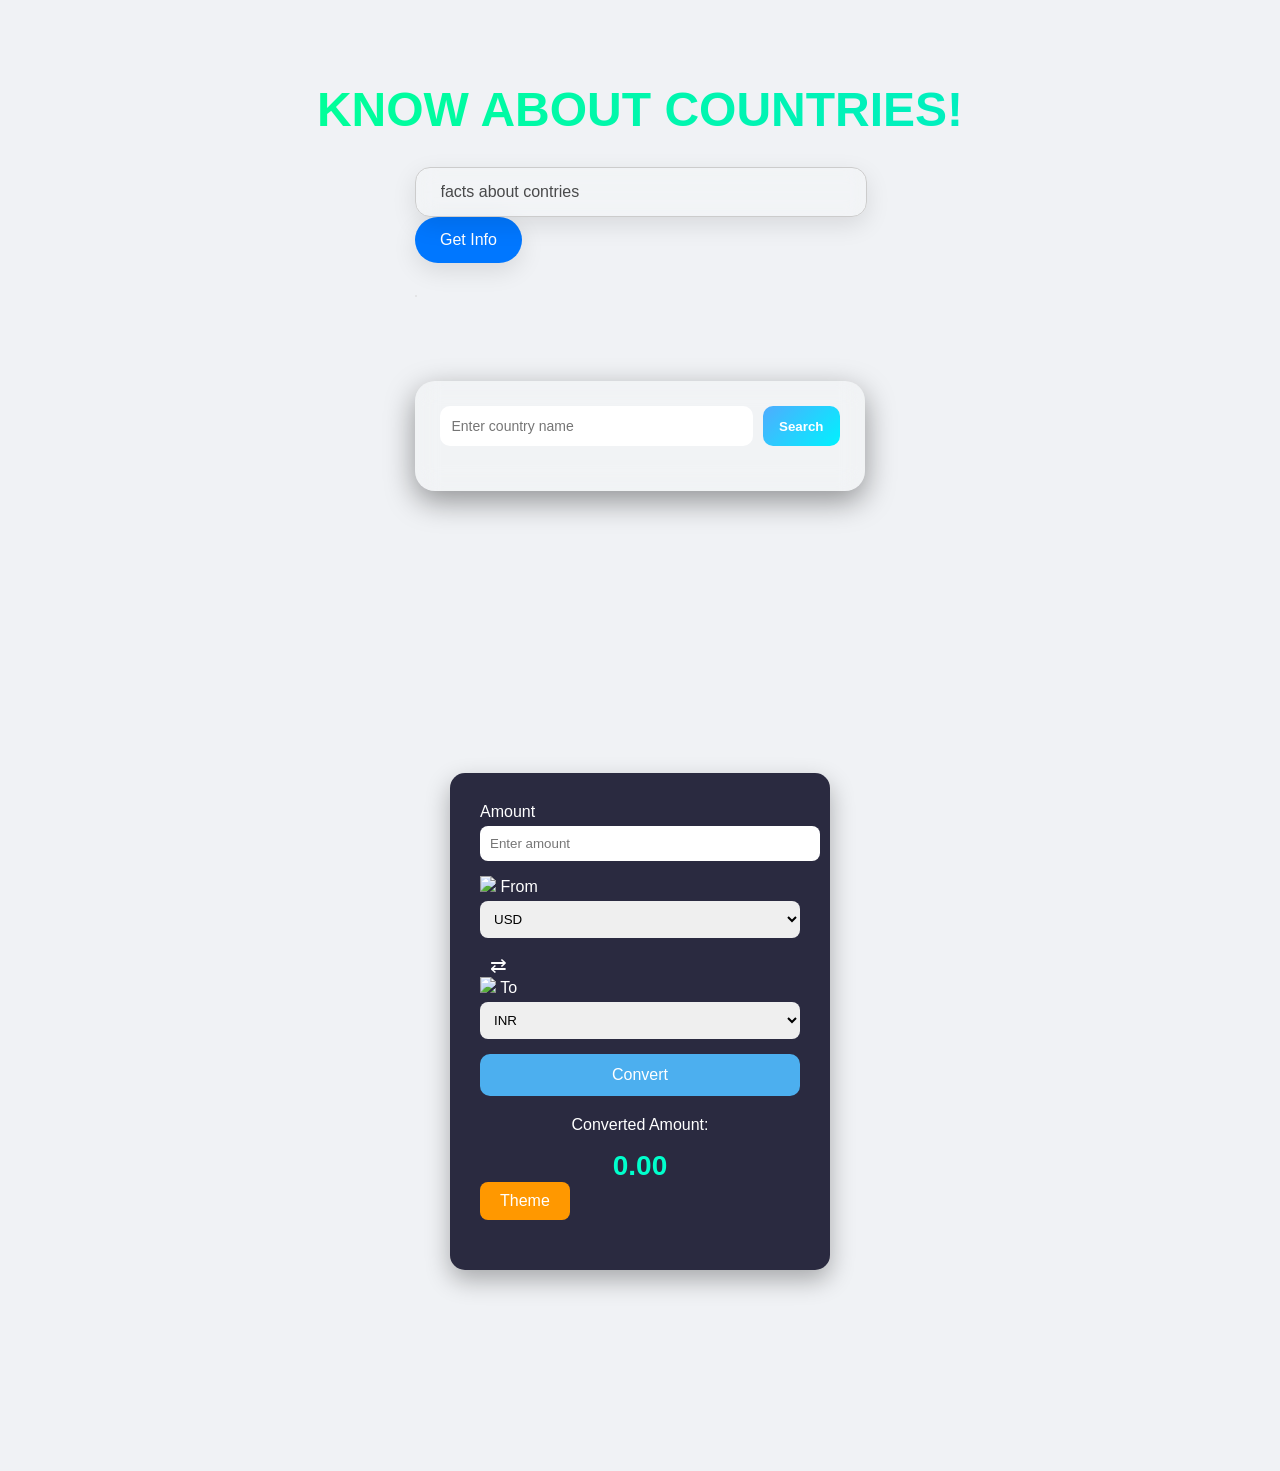
==== index.html @ 5461feb1 "Add files via upload" ====
<!DOCTYPE html>
<html lang="en">
<head>
  <meta charset="UTF-8">
  
</head>
<body>
    <h1 id="country-heading">Know About Countries!</h1>
     <title>Know about your country </title>

    <div>
        <div>
    <input type="text" id="countryInput" placeholder="facts about contries">
    <button id="btn">Get Info</button>
</div>

<div>
    <h2 id="title"></h2>
    <img id="flag" />
    <p id="desc"></p>
</div>
       <div class="country-search">

  <!-- Input + Button -->
  <div class="search-box">
    <input 
      type="text" 
      class="country-input" 
      placeholder="Enter country name"
    >
    <button class="search-btn">Search</button>
  </div>

  <!-- Result Display -->
  <div class="result-container">
    <!-- JS will insert data here -->
  </div>

</div>

<div class="result-container"></div>

    </div>
    <div id="countries-container"></div>

  <div class="converter-container">
     <div class="converter-box">

      <div class="input-group">
        <label class="input-label">Amount</label>
        <input type="number" class="input-field amount-input" placeholder="Enter amount">
      </div>

      <div class="dropdown">

        <div class="select-group">
             <img src = "https://flagsapi.com/US/flat/32.png" />
            
          <label class="input-label">From</label>
          <select  class = "currency-select" name="from">
          </select>
        </div>

        <div class="swap-icon">
          ⇄
        </div>

        <div class="select-group">
             <img src = "https://flagsapi.com/US/flat/32.png" />
          <label class="input-label">To</label>
          <select  class = "currency-select" name="to">
          </select>                                                      
        </div>

      </div>

      <!-- Button -->
      <button class="convert-btn">Convert</button>

      <!-- Result -->
      <div class="result-box">
        <p class="result-text">Converted Amount:</p>
        <h2 class="result-value">0.00</h2>
      </div>
      <button id="colorBtn">Theme</button>

    </div>

  </div>
<script src="first1.js"></script>
<script src="firstt.js"></script>
 <link rel="stylesheet" href="hey.css"></link>
</body>
</html>
---- hey.css ----
body {
  margin: 0;
  font-family: Arial, sans-serif;
  background: linear-gradient(135deg, #1e1e2f, #3a3a5f);
  color: white;
}

.converter-container {
  display: flex;
  justify-content: center;
  align-items: center;
  height: 100vh;
}

.converter-box {
  background: #2a2a40;
  padding: 30px;
  border-radius: 15px;
  width: 320px;
  box-shadow: 0 10px 25px rgba(0,0,0,0.3);
}

.converter-title {
  text-align: center;
  margin-bottom: 20px;
}

.input-group, .select-group {
  margin-bottom: 15px;
}

.input-field, .currency-select {
  width: 100%;
  padding: 10px;
  border: none;
  border-radius: 8px;
  margin-top: 5px;
}

.currency-selection {
  display: flex;
  align-items: center;
  justify-content: space-between;
}

.swap-icon {
  font-size: 20px;
  margin: 0 10px;
  cursor: pointer;
}

.convert-btn {
  width: 100%;
  padding: 12px;
  border: none;
  border-radius: 10px;
  background: #4cafef;
  color: white;
  font-size: 16px;
  cursor: pointer;
  transition: 0.3s;
  
}

.convert-btn:hover {
  background: #3793d6;
}

.result-box {
  text-align: center;
  margin-top: 20px;
}

.result-value {
  margin: 0;
  font-size: 28px;
  color: #00ffcc;
}

/* Background */
body {
  margin: 0;
  font-family: 'Segoe UI', sans-serif;
  background: linear-gradient(135deg, #0f2027, #203a43, #2c5364);
  color: white;
}

/* Main container */
.country-search {
  width: 400px;
  margin: 80px auto;
  padding: 25px;
  border-radius: 20px;
  background: rgba(255, 255, 255, 0.08);
  backdrop-filter: blur(12px);
  box-shadow: 0 10px 30px rgba(0,0,0,0.4);
}

/* Input section */
.search-box {
  display: flex;
  gap: 10px;
}

/* Input field */
.country-input {
  flex: 1;
  padding: 12px;
  border-radius: 10px;
  border: none;
  outline: none;
  font-size: 14px;
}

/* Focus effect */
.country-input:focus {
  box-shadow: 0 0 0 2px #4facfe;
}

/* Button */
.search-btn {
  padding: 12px 16px;
  border: none;
  border-radius: 10px;
  background: linear-gradient(135deg, #4facfe, #00f2fe);
  color: white;
  font-weight: bold;
  cursor: pointer;
  transition: 0.3s;
}

/* Button hover */
.search-btn:hover {
  transform: translateY(-2px);
  box-shadow: 0 6px 15px rgba(0, 242, 254, 0.4);
}

/* Result container */
.result-container {
  margin-top: 20px;
}

/* Result card */
.country-card {
  background: rgba(255, 255, 255, 0.1);
  padding: 15px;
  border-radius: 12px;
  text-align: left;
  animation: fadeIn 0.4s ease-in-out;
}

/* Title */
.country-card h3 {
  margin-bottom: 8px;
}

/* Text */
.country-card p {
  margin: 4px 0;
  font-size: 14px;
}

/* Animation */
@keyframes fadeIn {
  from {
    opacity: 0;
    transform: translateY(10px);
  }
  to {
    opacity: 1;
    transform: translateY(0);
  }
}
/* Center everything on the page */
body {
    display: flex;
    flex-direction: column;
    align-items: center;
    justify-content: flex-start;
    min-height: 100vh;
    background: #f0f2f5;
    font-family: Arial, sans-serif;
    padding-top: 50px;
}

/* Container for the country info card */
#countryInfo {
    width: 90%;
    max-width: 600px;
    padding: 20px;
    background: #fff;
    border-radius: 12px;
    box-shadow: 0 6px 15px rgba(0,0,0,0.1);
    text-align: center;
    margin-top: 30px;
}

/* Input and button container */
#searchContainer {
    display: flex;
    justify-content: center;
    margin-bottom: 20px;
}

/* Input field */
#countryInput {
    width: 40%;
    padding: 10px 15px;
    border-radius: 8px 0 0 8px;
    border: 1px solid #ccc;
    font-size: 16px;
    outline: none;
}

/* Search button */
#btn {
    padding: 10px 20px;
    border: none;
    border-radius: 0 8px 8px 0;
    background-color: #0077ff;
    color: white;
    font-size: 16px;
    cursor: pointer;
    transition: background-color 0.3s ease;
}

#btn:hover {
    background-color: #005fcc;
}

/* Country title */
#title {
    font-size: 24px;
    font-weight: bold;
    margin: 20px 0 10px;
}

/* Description */
#desc {
    font-size: 16px;
    line-height: 1.6;
    color: #333;
    margin-bottom: 20px;
}

/* Flag image */
#flag {
    max-width: 200px;
    height: auto;
    border-radius: 8px;
    border: 1px solid #ddd;
    box-shadow: 0 4px 10px rgba(0,0,0,0.1);
}

#colorBtn {
    padding: 10px 20px;
    border: none;
    border-radius: 8px;
    background-color: #ff9800;
    color: white;
    font-size: 16px;
    cursor: pointer;
    margin-bottom: 20px;
    transition: background-color 0.3s ease;
}



/* Font & gradient text */
#country-heading {
    font-family: 'Poppins', sans-serif;   /* modern font */
    font-size: 48px;
    font-weight: 800;
    text-transform: uppercase;
    background: linear-gradient(270deg, #ff0055, #ff9900, #00d4ff, #00ff99);
    background-size: 800% 800%;
    -webkit-background-clip: text;
    -webkit-text-fill-color: transparent;
    animation: gradientMove 8s ease infinite;
    text-align: center;
    margin-bottom: 30px;
    position: relative;
    cursor: pointer;
    transition: transform 0.3s;
}

/* Gradient animation */
@keyframes gradientMove {
    0% { background-position: 0% 50%; }
    50% { background-position: 100% 50%; }
    100% { background-position: 0% 50%; }
}

/* Shadow/glow on hover */
#country-heading:hover {
    transform: scale(1.05);
    text-shadow: 2px 2px 10px rgba(0,0,0,0.3),
                 0 0 20px rgba(255, 0, 85, 0.5),
                 0 0 30px rgba(0, 212, 255, 0.5);
}

/* Animated underline on hover */
#country-heading::after {
    content: '';
    position: absolute;
    left: 50%;
    bottom: -10px;
    transform: translateX(-50%);
    width: 0;
    height: 4px;
    background: linear-gradient(90deg, #ff0055, #00d4ff, #00ff99);
    border-radius: 2px;
    transition: width 0.5s ease;
}

#country-heading:hover::after {
    width: 80%;
}


/* Stylish input box */
/* Glassy modern input box */
#countryInput {
    width: 100%;
    max-width: 400px;
    padding: 15px 25px;
    font-size: 16px;
    font-family: 'Poppins', sans-serif;
    border: round;
    border-radius: 15px;
    background: rgba(255, 255, 255, 0.15); /* semi-transparent glass effect */
    backdrop-filter: blur(10px); /* blur behind input */
    box-shadow: 0 8px 25px rgba(0, 0, 0, 0.1);
    color: #fff;
    outline: none;
    transition: all 0.4s ease;
}

/* Placeholder style */
#countryInput::placeholder {
    color: rgba(0, 0, 0, 0.7);
    
}

/* Focus effect */
#countryInput:focus {
    background: rgba(255, 255, 255, 0.25);
    box-shadow: 0 12px 30px rgba(0, 119, 255, 0.5);
    border: 2px solid #0077ff;
    transform: scale(1.02);
}
#btn {
    padding: 14px 25px;
    font-size: 16px;
    font-family: 'Poppins', sans-serif;
    border-radius: 25px; /* fully rounded pill shape */
    border: none;
    background-color: #0077ff;
    color: white;
    cursor: pointer;
    box-shadow: 0 8px 25px rgba(0,0,0,0.1);
    transition: all 0.3s ease;
}

#btn:hover {
    background-color: #005fcc;
    transform: scale(1.05);
}
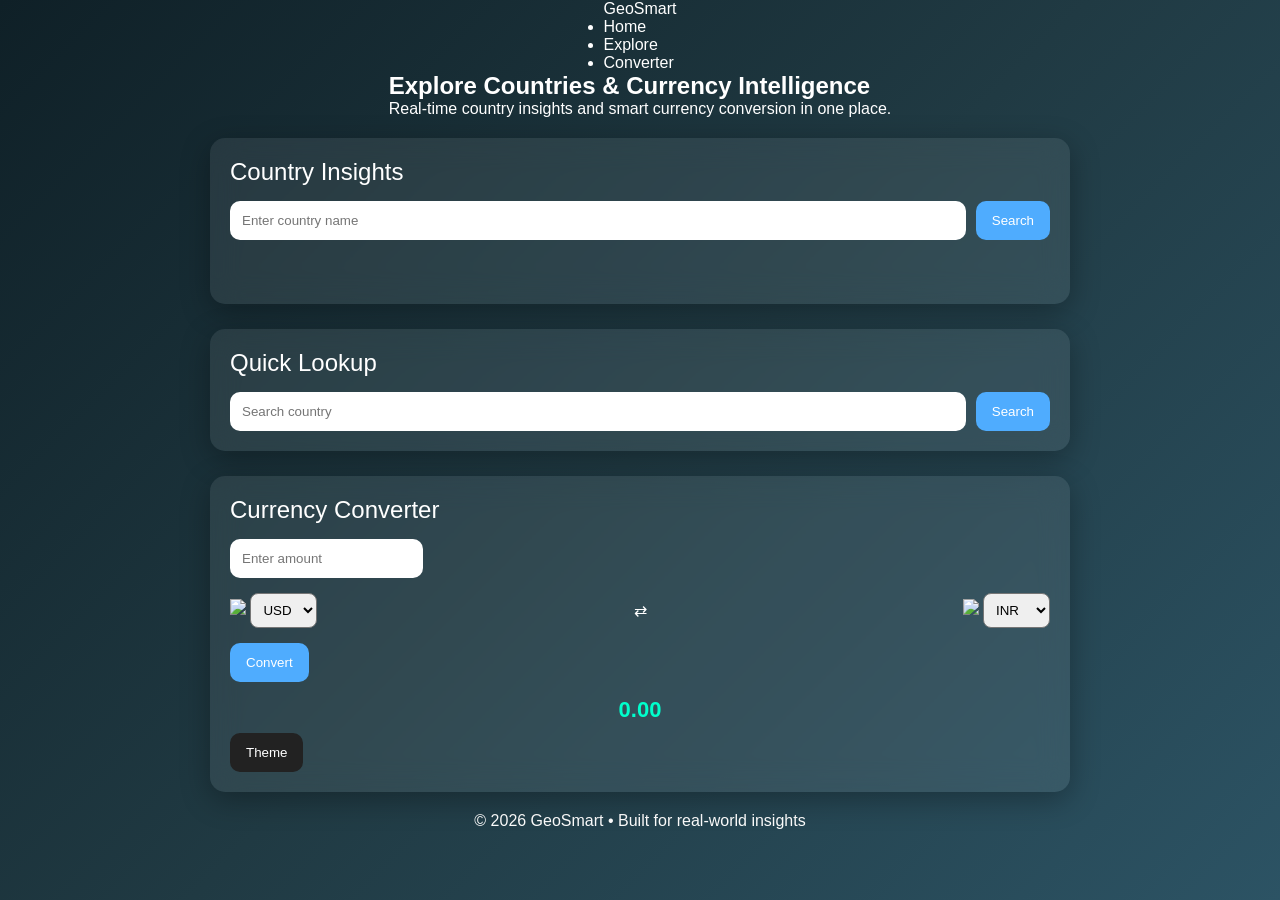
==== commit bda32392: "changed ui" ====
--- a/index.html
+++ b/index.html
@@ -2,93 +2,102 @@
 <html lang="en">
 <head>
   <meta charset="UTF-8">
-  
+  <meta name="viewport" content="width=device-width, initial-scale=1.0">
+  <title>GeoSmart • Country & Finance Insights</title>
+  <link rel="stylesheet" href="hey.css">
 </head>
+
 <body>
-    <h1 id="country-heading">Know About Countries!</h1>
-     <title>Know about your country </title>
 
-    <div>
-        <div>
-    <input type="text" id="countryInput" placeholder="facts about contries">
-    <button id="btn">Get Info</button>
-</div>
+  <!-- NAVBAR -->
+  <nav class="navbar">
+    <div class="logo">GeoSmart</div>
+    <ul class="nav-links">
+      <li>Home</li>
+      <li>Explore</li>
+      <li>Converter</li>
+    </ul>
+  </nav>
 
-<div>
-    <h2 id="title"></h2>
-    <img id="flag" />
-    <p id="desc"></p>
-</div>
-       <div class="country-search">
+  <!-- HERO SECTION -->
+  <section class="hero">
+    <h1>Explore Countries & Currency Intelligence</h1>
+    <p>Real-time country insights and smart currency conversion in one place.</p>
+  </section>
 
-  <!-- Input + Button -->
-  <div class="search-box">
-    <input 
-      type="text" 
-      class="country-input" 
-      placeholder="Enter country name"
-    >
-    <button class="search-btn">Search</button>
-  </div>
+  <!-- MAIN CONTENT -->
+  <div id="loader" class="global-loader hidden"></div>
 
-  <!-- Result Display -->
-  <div class="result-container">
-    <!-- JS will insert data here -->
-  </div>
+  <main class="main-container">
 
-</div>
+    <!-- COUNTRY INFO -->
+    <section class="glass-card">
+      <h2>Country Insights</h2>
 
-<div class="result-container"></div>
-
-    </div>
-    <div id="countries-container"></div>
-
-  <div class="converter-container">
-     <div class="converter-box">
-
-      <div class="input-group">
-        <label class="input-label">Amount</label>
-        <input type="number" class="input-field amount-input" placeholder="Enter amount">
+      <div class="search-box">
+        <input type="text" id="countryInput" placeholder="Enter country name">
+        <button id="btn">Search</button>
       </div>
 
+      <div class="country-result">
+        <div class="skeleton hidden" id="country-skeleton"></div>
+        <h3 id="title"></h3>
+        <img id="flag" />
+        <p id="desc"></p>
+      </div>
+    </section>
+
+    <!-- QUICK LOOKUP -->
+    <section class="glass-card">
+      <h2>Quick Lookup</h2>
+
+      <div class="search-box">
+        <input type="text" class="country-input" placeholder="Search country">
+        <button class="search-btn">Search</button>
+      </div>
+
+      <div class="result-container">
+        <div class="skeleton hidden" id="quick-skeleton"></div>
+      </div>
+    </section>
+
+    <!-- CONVERTER -->
+    <section class="glass-card">
+      <h2>Currency Converter</h2>
+
+      <input type="number" class="amount-input" placeholder="Enter amount">
+
       <div class="dropdown">
+        <div class="select-group">
+          <img src="https://flagsapi.com/US/flat/32.png" />
+          <select class="currency-select" name="from"></select>
+        </div>
+
+        <div class="swap-icon">⇄</div>
 
         <div class="select-group">
-             <img src = "https://flagsapi.com/US/flat/32.png" />
-            
-          <label class="input-label">From</label>
-          <select  class = "currency-select" name="from">
-          </select>
+          <img src="https://flagsapi.com/US/flat/32.png" />
+          <select class="currency-select" name="to"></select>
         </div>
-
-        <div class="swap-icon">
-          ⇄
-        </div>
-
-        <div class="select-group">
-             <img src = "https://flagsapi.com/US/flat/32.png" />
-          <label class="input-label">To</label>
-          <select  class = "currency-select" name="to">
-          </select>                                                      
-        </div>
-
       </div>
 
-      <!-- Button -->
       <button class="convert-btn">Convert</button>
 
-      <!-- Result -->
       <div class="result-box">
-        <p class="result-text">Converted Amount:</p>
-        <h2 class="result-value">0.00</h2>
+        <h3 class="result-value">0.00</h3>
       </div>
+
       <button id="colorBtn">Theme</button>
+    </section>
 
-    </div>
+  </main>
 
-  </div>
-<script src="first1.js"></script>
-<script src="firstt.js"></script>
- <link rel="stylesheet" href="hey.css"></link>
+  <!-- FOOTER -->
+  <footer class="footer">
+    <p>© 2026 GeoSmart • Built for real-world insights</p>
+  </footer>
+
+  <script src="app.js"></script>
+
 </body>
-</html>+</html>
--- a/hey.css
+++ b/hey.css
@@ -1,368 +1,164 @@
-body {
+/* Reset */
+* {
   margin: 0;
-  font-family: Arial, sans-serif;
-  background: linear-gradient(135deg, #1e1e2f, #3a3a5f);
-  color: white;
-}
-
-.converter-container {
-  display: flex;
-  justify-content: center;
-  align-items: center;
-  height: 100vh;
-}
-
-.converter-box {
-  background: #2a2a40;
-  padding: 30px;
-  border-radius: 15px;
-  width: 320px;
-  box-shadow: 0 10px 25px rgba(0,0,0,0.3);
-}
-
-.converter-title {
-  text-align: center;
-  margin-bottom: 20px;
-}
-
-.input-group, .select-group {
-  margin-bottom: 15px;
-}
-
-.input-field, .currency-select {
-  width: 100%;
-  padding: 10px;
-  border: none;
-  border-radius: 8px;
-  margin-top: 5px;
-}
-
-.currency-selection {
-  display: flex;
-  align-items: center;
-  justify-content: space-between;
-}
-
-.swap-icon {
-  font-size: 20px;
-  margin: 0 10px;
-  cursor: pointer;
-}
-
-.convert-btn {
-  width: 100%;
-  padding: 12px;
-  border: none;
-  border-radius: 10px;
-  background: #4cafef;
-  color: white;
-  font-size: 16px;
-  cursor: pointer;
-  transition: 0.3s;
-  
-}
-
-.convert-btn:hover {
-  background: #3793d6;
-}
-
-.result-box {
-  text-align: center;
-  margin-top: 20px;
-}
-
-.result-value {
-  margin: 0;
-  font-size: 28px;
-  color: #00ffcc;
+  padding: 0;
+  box-sizing: border-box;
+  font-family: 'Poppins', sans-serif;
 }
 
 /* Background */
 body {
-  margin: 0;
-  font-family: 'Segoe UI', sans-serif;
+  min-height: 100vh;
   background: linear-gradient(135deg, #0f2027, #203a43, #2c5364);
   color: white;
+  display: flex;
+  flex-direction: column;
+  align-items: center;
 }
 
-/* Main container */
-.country-search {
-  width: 400px;
-  margin: 80px auto;
-  padding: 25px;
-  border-radius: 20px;
-  background: rgba(255, 255, 255, 0.08);
-  backdrop-filter: blur(12px);
-  box-shadow: 0 10px 30px rgba(0,0,0,0.4);
+/* Header */
+.main-header {
+  font-size: 28px;
+  font-weight: 600;
+  margin: 30px 0;
 }
 
-/* Input section */
+/* Layout */
+.main-container {
+  width: 100%;
+  max-width: 900px;
+  display: flex;
+  flex-direction: column;
+  gap: 25px;
+  padding: 20px;
+}
+
+/* Glass Card */
+.glass-card {
+  background: rgba(255, 255, 255, 0.08);
+  backdrop-filter: blur(15px);
+  border-radius: 15px;
+  padding: 20px;
+  box-shadow: 0 8px 30px rgba(0,0,0,0.3);
+}
+
+/* Titles */
+.glass-card h2 {
+  margin-bottom: 15px;
+  font-weight: 500;
+}
+
+/* Search Box */
 .search-box {
   display: flex;
   gap: 10px;
 }
 
-/* Input field */
-.country-input {
+/* Inputs */
+input {
   flex: 1;
   padding: 12px;
   border-radius: 10px;
   border: none;
   outline: none;
-  font-size: 14px;
 }
 
-/* Focus effect */
-.country-input:focus {
-  box-shadow: 0 0 0 2px #4facfe;
-}
-
-/* Button */
-.search-btn {
+/* Buttons */
+button {
   padding: 12px 16px;
+  border-radius: 10px;
   border: none;
-  border-radius: 10px;
-  background: linear-gradient(135deg, #4facfe, #00f2fe);
+  background: #4facfe;
   color: white;
-  font-weight: bold;
   cursor: pointer;
   transition: 0.3s;
 }
 
-/* Button hover */
-.search-btn:hover {
+button:hover {
   transform: translateY(-2px);
-  box-shadow: 0 6px 15px rgba(0, 242, 254, 0.4);
+  background: #00c6ff;
 }
 
-/* Result container */
-.result-container {
+/* Country Result */
+.country-result {
+  text-align: center;
   margin-top: 20px;
 }
 
-/* Result card */
-.country-card {
-  background: rgba(255, 255, 255, 0.1);
-  padding: 15px;
-  border-radius: 12px;
-  text-align: left;
-  animation: fadeIn 0.4s ease-in-out;
+#flag {
+  width: 120px;
+  margin: 10px 0;
+  border-radius: 8px;
 }
 
-/* Title */
-.country-card h3 {
-  margin-bottom: 8px;
+/* Dropdown */
+.dropdown {
+  display: flex;
+  justify-content: space-between;
+  align-items: center;
+  margin: 15px 0;
 }
 
-/* Text */
-.country-card p {
-  margin: 4px 0;
-  font-size: 14px;
+/* Select */
+select {
+  padding: 8px;
+  border-radius: 8px;
 }
 
-/* Animation */
-@keyframes fadeIn {
-  from {
-    opacity: 0;
-    transform: translateY(10px);
-  }
-  to {
-    opacity: 1;
-    transform: translateY(0);
-  }
-}
-/* Center everything on the page */
-body {
-    display: flex;
-    flex-direction: column;
-    align-items: center;
-    justify-content: flex-start;
-    min-height: 100vh;
-    background: #f0f2f5;
-    font-family: Arial, sans-serif;
-    padding-top: 50px;
+/* Converter Result */
+.result-box {
+  text-align: center;
+  margin-top: 15px;
 }
 
-/* Container for the country info card */
-#countryInfo {
-    width: 90%;
-    max-width: 600px;
-    padding: 20px;
-    background: #fff;
-    border-radius: 12px;
-    box-shadow: 0 6px 15px rgba(0,0,0,0.1);
-    text-align: center;
-    margin-top: 30px;
+.result-value {
+  font-size: 22px;
+  color: #00ffcc;
 }
 
-/* Input and button container */
-#searchContainer {
-    display: flex;
-    justify-content: center;
-    margin-bottom: 20px;
+/* Theme Button */
+#colorBtn {
+  margin-top: 10px;
+  background: #222;
+}
+/* GLOBAL LOADER */
+.global-loader {
+  position: fixed;
+  top: 0;
+  left: 0;
+  width: 100%;
+  height: 4px;
+  background: linear-gradient(90deg, #3b82f6, #06b6d4);
+  animation: loadingBar 1s infinite;
+  z-index: 999;
 }
 
-/* Input field */
-#countryInput {
-    width: 40%;
-    padding: 10px 15px;
-    border-radius: 8px 0 0 8px;
-    border: 1px solid #ccc;
-    font-size: 16px;
-    outline: none;
+.hidden {
+  display: none;
 }
 
-/* Search button */
-#btn {
-    padding: 10px 20px;
-    border: none;
-    border-radius: 0 8px 8px 0;
-    background-color: #0077ff;
-    color: white;
-    font-size: 16px;
-    cursor: pointer;
-    transition: background-color 0.3s ease;
+@keyframes loadingBar {
+  0% { transform: translateX(-100%); }
+  100% { transform: translateX(100%); }
 }
 
-#btn:hover {
-    background-color: #005fcc;
+/* SKELETON LOADER */
+.skeleton {
+  width: 100%;
+  height: 100px;
+  border-radius: 12px;
+  background: linear-gradient(
+    90deg,
+    rgba(255,255,255,0.05) 25%,
+    rgba(255,255,255,0.15) 50%,
+    rgba(255,255,255,0.05) 75%
+  );
+  background-size: 200% 100%;
+  animation: skeletonLoad 1.5s infinite;
+  margin-top: 15px;
 }
 
-/* Country title */
-#title {
-    font-size: 24px;
-    font-weight: bold;
-    margin: 20px 0 10px;
-}
-
-/* Description */
-#desc {
-    font-size: 16px;
-    line-height: 1.6;
-    color: #333;
-    margin-bottom: 20px;
-}
-
-/* Flag image */
-#flag {
-    max-width: 200px;
-    height: auto;
-    border-radius: 8px;
-    border: 1px solid #ddd;
-    box-shadow: 0 4px 10px rgba(0,0,0,0.1);
-}
-
-#colorBtn {
-    padding: 10px 20px;
-    border: none;
-    border-radius: 8px;
-    background-color: #ff9800;
-    color: white;
-    font-size: 16px;
-    cursor: pointer;
-    margin-bottom: 20px;
-    transition: background-color 0.3s ease;
-}
-
-
-
-/* Font & gradient text */
-#country-heading {
-    font-family: 'Poppins', sans-serif;   /* modern font */
-    font-size: 48px;
-    font-weight: 800;
-    text-transform: uppercase;
-    background: linear-gradient(270deg, #ff0055, #ff9900, #00d4ff, #00ff99);
-    background-size: 800% 800%;
-    -webkit-background-clip: text;
-    -webkit-text-fill-color: transparent;
-    animation: gradientMove 8s ease infinite;
-    text-align: center;
-    margin-bottom: 30px;
-    position: relative;
-    cursor: pointer;
-    transition: transform 0.3s;
-}
-
-/* Gradient animation */
-@keyframes gradientMove {
-    0% { background-position: 0% 50%; }
-    50% { background-position: 100% 50%; }
-    100% { background-position: 0% 50%; }
-}
-
-/* Shadow/glow on hover */
-#country-heading:hover {
-    transform: scale(1.05);
-    text-shadow: 2px 2px 10px rgba(0,0,0,0.3),
-                 0 0 20px rgba(255, 0, 85, 0.5),
-                 0 0 30px rgba(0, 212, 255, 0.5);
-}
-
-/* Animated underline on hover */
-#country-heading::after {
-    content: '';
-    position: absolute;
-    left: 50%;
-    bottom: -10px;
-    transform: translateX(-50%);
-    width: 0;
-    height: 4px;
-    background: linear-gradient(90deg, #ff0055, #00d4ff, #00ff99);
-    border-radius: 2px;
-    transition: width 0.5s ease;
-}
-
-#country-heading:hover::after {
-    width: 80%;
-}
-
-
-/* Stylish input box */
-/* Glassy modern input box */
-#countryInput {
-    width: 100%;
-    max-width: 400px;
-    padding: 15px 25px;
-    font-size: 16px;
-    font-family: 'Poppins', sans-serif;
-    border: round;
-    border-radius: 15px;
-    background: rgba(255, 255, 255, 0.15); /* semi-transparent glass effect */
-    backdrop-filter: blur(10px); /* blur behind input */
-    box-shadow: 0 8px 25px rgba(0, 0, 0, 0.1);
-    color: #fff;
-    outline: none;
-    transition: all 0.4s ease;
-}
-
-/* Placeholder style */
-#countryInput::placeholder {
-    color: rgba(0, 0, 0, 0.7);
-    
-}
-
-/* Focus effect */
-#countryInput:focus {
-    background: rgba(255, 255, 255, 0.25);
-    box-shadow: 0 12px 30px rgba(0, 119, 255, 0.5);
-    border: 2px solid #0077ff;
-    transform: scale(1.02);
-}
-#btn {
-    padding: 14px 25px;
-    font-size: 16px;
-    font-family: 'Poppins', sans-serif;
-    border-radius: 25px; /* fully rounded pill shape */
-    border: none;
-    background-color: #0077ff;
-    color: white;
-    cursor: pointer;
-    box-shadow: 0 8px 25px rgba(0,0,0,0.1);
-    transition: all 0.3s ease;
-}
-
-#btn:hover {
-    background-color: #005fcc;
-    transform: scale(1.05);
+@keyframes skeletonLoad {
+  0% { background-position: 200% 0; }
+  100% { background-position: -200% 0; }
 }
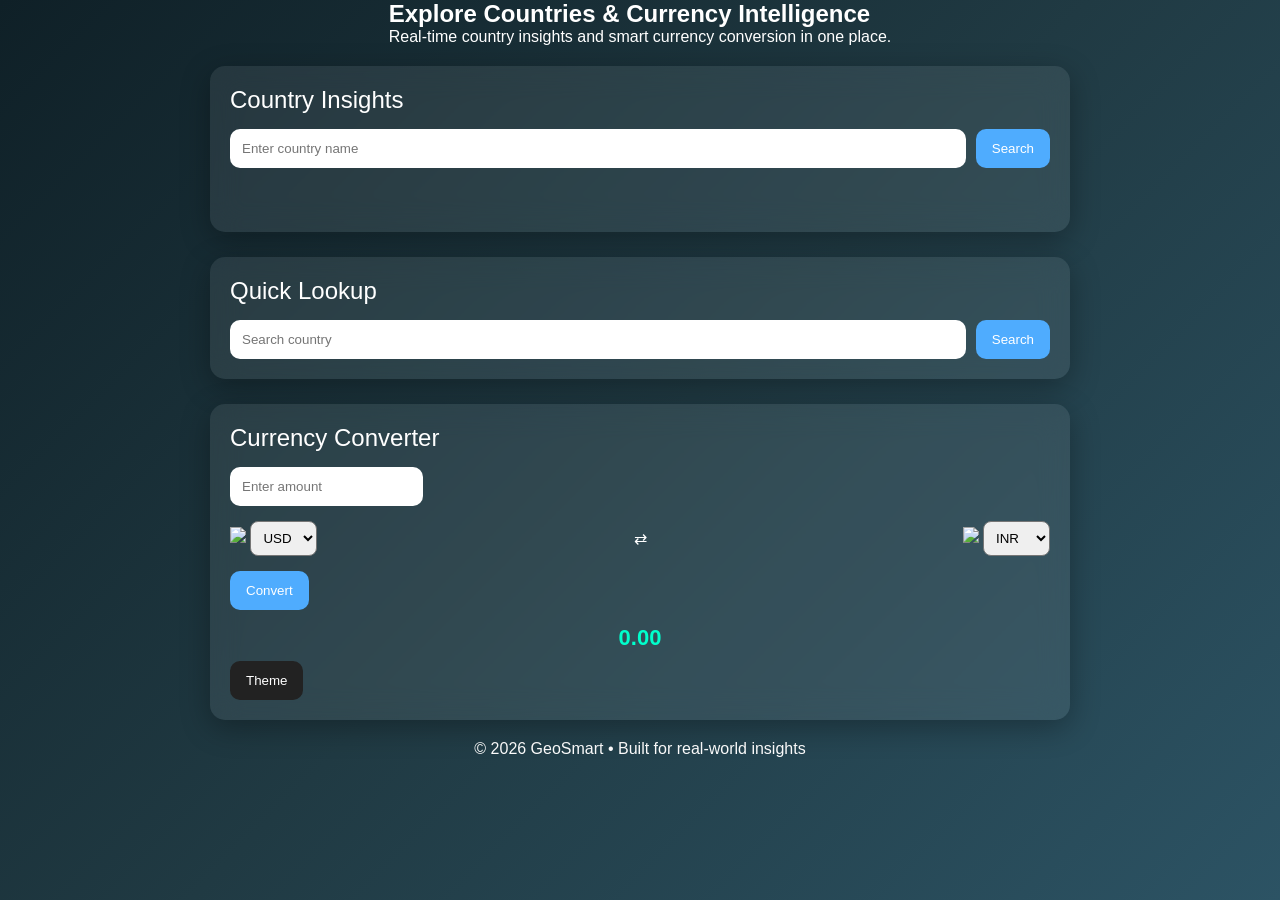
==== commit 7299ebef: "changed ui" ====
--- a/index.html
+++ b/index.html
@@ -9,15 +9,8 @@
 
 <body>
 
-  <!-- NAVBAR -->
-  <nav class="navbar">
-    <div class="logo">GeoSmart</div>
-    <ul class="nav-links">
-      <li>Home</li>
-      <li>Explore</li>
-      <li>Converter</li>
-    </ul>
-  </nav>
+  
+ 
 
   <!-- HERO SECTION -->
   <section class="hero">
